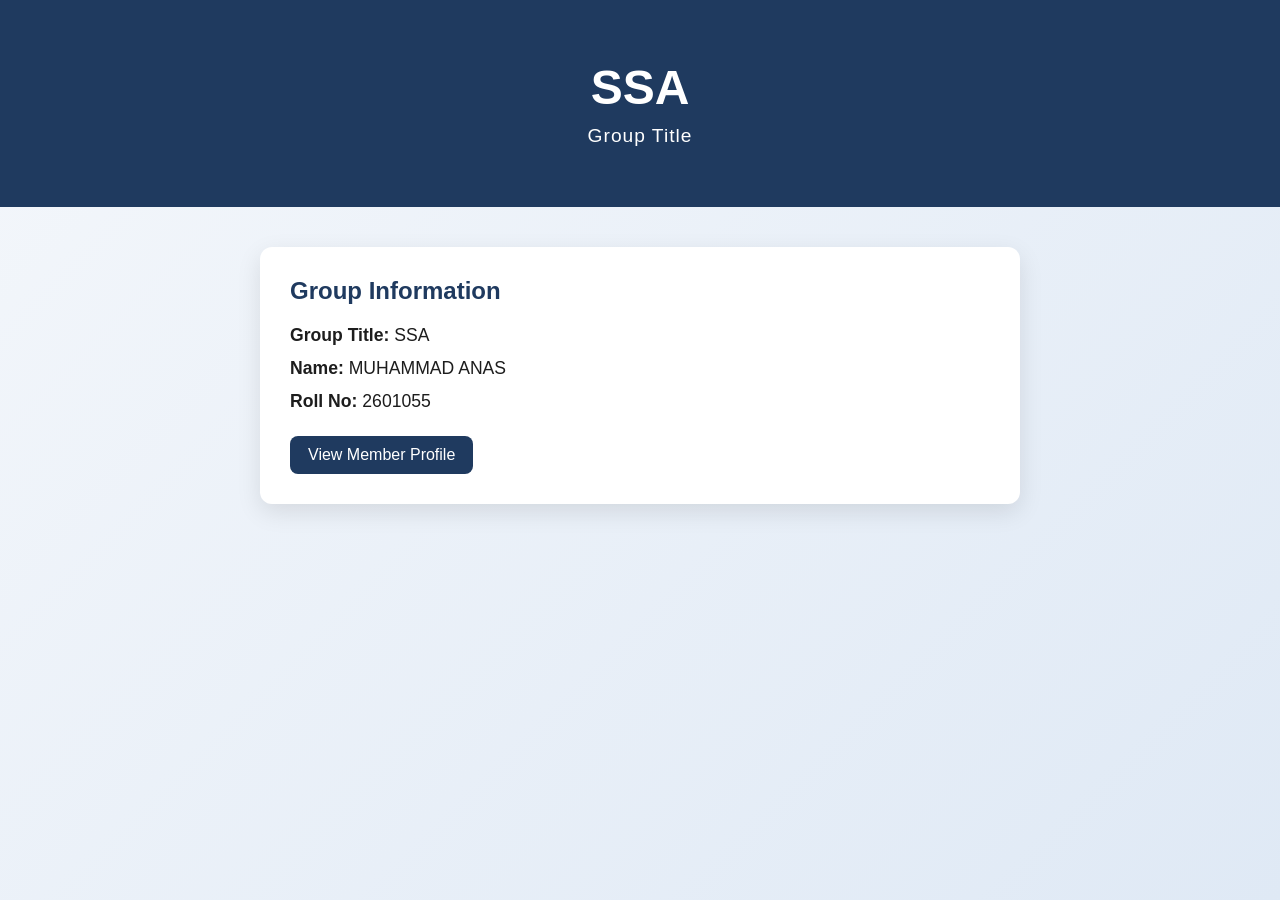
==== index.html @ 16bb84de "Add SSA website pages" ====
<!DOCTYPE html>
<html lang="en">
  <head>
    <meta charset="UTF-8" />
    <meta name="viewport" content="width=device-width, initial-scale=1.0" />
    <title>SSA Group</title>
    <link rel="stylesheet" href="style.css" />
  </head>
  <body>
    <header class="hero">
      <h1>SSA</h1>
      <p>Group Title</p>
    </header>

    <main class="container">
      <section class="card">
        <h2>Group Information</h2>
        <p><strong>Group Title:</strong> SSA</p>
        <p><strong>Name:</strong> MUHAMMAD ANAS</p>
        <p><strong>Roll No:</strong> 2601055</p>
        <a href="member2.html">View Member Profile</a>
      </section>
    </main>
  </body>
</html>
---- style.css ----
* {
  margin: 0;
  padding: 0;
  box-sizing: border-box;
}

body {
  font-family: Arial, sans-serif;
  background: linear-gradient(135deg, #f4f7fb, #dfe9f5);
  color: #1d1d1d;
  min-height: 100vh;
}

.hero {
  background: #1f3a5f;
  color: white;
  text-align: center;
  padding: 60px 20px;
}

.hero.small {
  padding: 40px 20px;
}

.hero h1 {
  font-size: 3rem;
  margin-bottom: 10px;
}

.hero p {
  font-size: 1.2rem;
  letter-spacing: 1px;
}

.container {
  max-width: 800px;
  margin: 40px auto;
  padding: 0 20px;
}

.card {
  background: white;
  border-radius: 12px;
  box-shadow: 0 8px 24px rgba(0, 0, 0, 0.1);
  padding: 30px;
}

.card h2 {
  margin-bottom: 20px;
  color: #1f3a5f;
}

.card p {
  font-size: 1.1rem;
  margin-bottom: 12px;
}

.card a {
  display: inline-block;
  margin-top: 12px;
  text-decoration: none;
  background: #1f3a5f;
  color: white;
  padding: 10px 18px;
  border-radius: 8px;
}

.card a:hover {
  background: #274d7d;
}
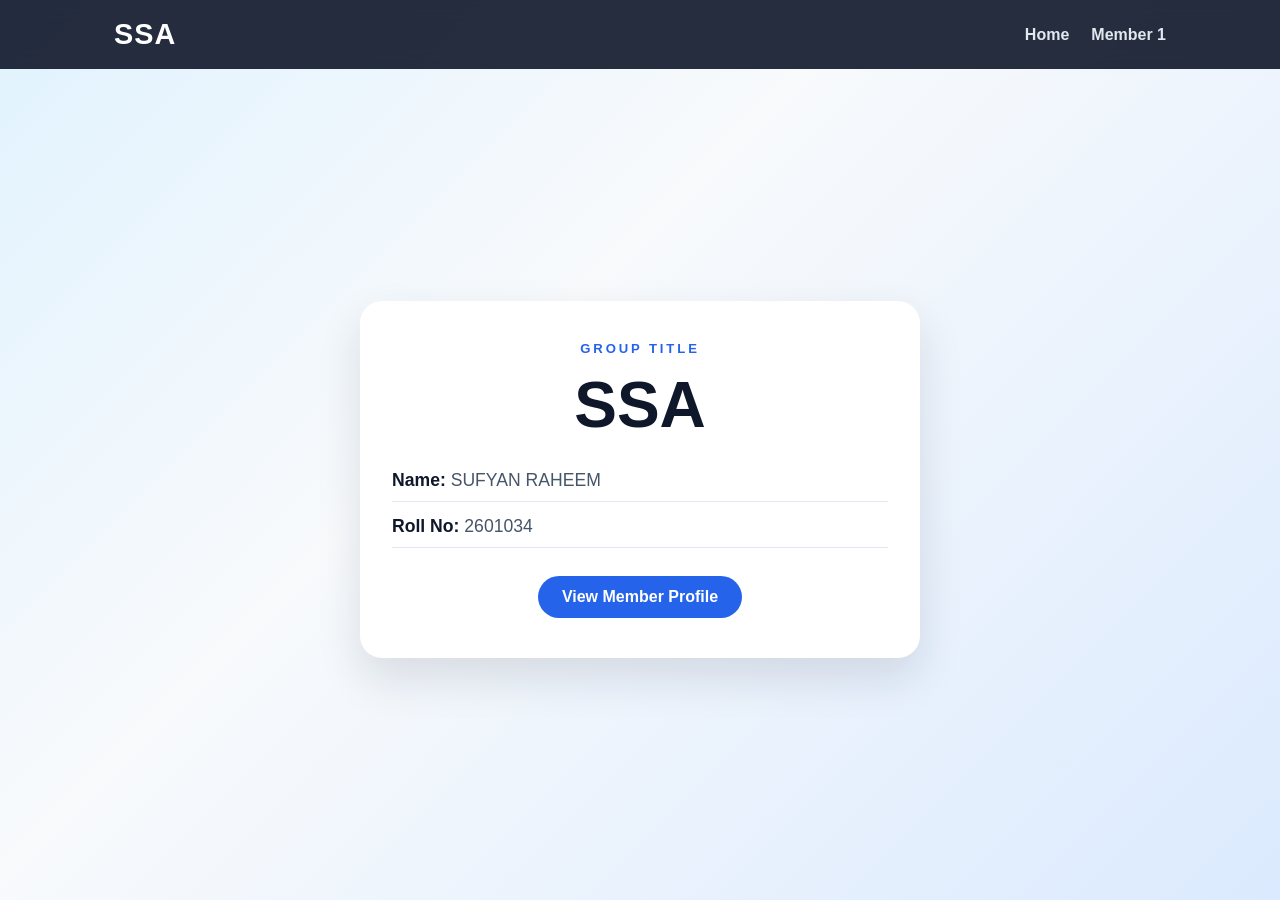
==== commit 9274a273: "Add SSA website landing page" ====
--- a/index.html
+++ b/index.html
@@ -1,25 +1,32 @@
 <!DOCTYPE html>
 <html lang="en">
-  <head>
-    <meta charset="UTF-8" />
-    <meta name="viewport" content="width=device-width, initial-scale=1.0" />
-    <title>SSA Group</title>
-    <link rel="stylesheet" href="style.css" />
-  </head>
-  <body>
-    <header class="hero">
+<head>
+  <meta charset="UTF-8" />
+  <meta name="viewport" content="width=device-width, initial-scale=1.0" />
+  <title>SSA Group</title>
+  <link rel="stylesheet" href="style.css" />
+</head>
+<body>
+  <header class="site-header">
+    <nav class="nav">
+      <div class="brand">SSA</div>
+      <div class="nav-links">
+        <a href="index.html">Home</a>
+        <a href="member1.html">Member 1</a>
+      </div>
+    </nav>
+  </header>
+
+  <main class="container">
+    <section class="hero card">
+      <p class="eyebrow">GROUP TITLE</p>
       <h1>SSA</h1>
-      <p>Group Title</p>
-    </header>
-
-    <main class="container">
-      <section class="card">
-        <h2>Group Information</h2>
-        <p><strong>Group Title:</strong> SSA</p>
-        <p><strong>Name:</strong> MUHAMMAD ANAS</p>
-        <p><strong>Roll No:</strong> 2601055</p>
-        <a href="member2.html">View Member Profile</a>
-      </section>
-    </main>
-  </body>
+      <div class="info-list">
+        <p><span>Name:</span> SUFYAN RAHEEM</p>
+        <p><span>Roll No:</span> 2601034</p>
+      </div>
+      <a class="button" href="member1.html">View Member Profile</a>
+    </section>
+  </main>
+</body>
 </html>
--- a/style.css
+++ b/style.css
@@ -1,70 +1,162 @@
+:root {
+  --primary: #0f172a;
+  --secondary: #2563eb;
+  --accent: #f8fafc;
+  --text: #1e293b;
+  --muted: #475569;
+  --card: #ffffff;
+  --shadow: 0 20px 45px rgba(15, 23, 42, 0.12);
+}
+
 * {
+  box-sizing: border-box;
   margin: 0;
   padding: 0;
-  box-sizing: border-box;
 }
 
 body {
-  font-family: Arial, sans-serif;
-  background: linear-gradient(135deg, #f4f7fb, #dfe9f5);
-  color: #1d1d1d;
+  font-family: Arial, Helvetica, sans-serif;
+  background: linear-gradient(135deg, #e0f2fe, #f8fafc 40%, #dbeafe);
+  color: var(--text);
   min-height: 100vh;
 }
 
-.hero {
-  background: #1f3a5f;
-  color: white;
-  text-align: center;
-  padding: 60px 20px;
+.site-header {
+  background: rgba(15, 23, 42, 0.9);
+  backdrop-filter: blur(8px);
+  position: sticky;
+  top: 0;
+  z-index: 10;
 }
 
-.hero.small {
+.nav {
+  max-width: 1100px;
+  margin: 0 auto;
+  padding: 18px 24px;
+  display: flex;
+  justify-content: space-between;
+  align-items: center;
+}
+
+.brand {
+  font-size: 1.8rem;
+  font-weight: 700;
+  color: #ffffff;
+  letter-spacing: 1px;
+}
+
+.nav-links {
+  display: flex;
+  gap: 22px;
+}
+
+.nav-links a {
+  color: #e2e8f0;
+  text-decoration: none;
+  font-weight: 600;
+}
+
+.nav-links a:hover {
+  color: #93c5fd;
+}
+
+.container {
+  min-height: calc(100vh - 80px);
+  display: grid;
+  place-items: center;
   padding: 40px 20px;
 }
 
-.hero h1 {
-  font-size: 3rem;
-  margin-bottom: 10px;
+.card {
+  width: min(100%, 560px);
+  background: var(--card);
+  border-radius: 22px;
+  box-shadow: var(--shadow);
+  padding: 40px 32px;
+  text-align: center;
 }
 
-.hero p {
-  font-size: 1.2rem;
-  letter-spacing: 1px;
-}
-
-.container {
-  max-width: 800px;
-  margin: 40px auto;
-  padding: 0 20px;
-}
-
-.card {
-  background: white;
-  border-radius: 12px;
-  box-shadow: 0 8px 24px rgba(0, 0, 0, 0.1);
-  padding: 30px;
-}
-
-.card h2 {
-  margin-bottom: 20px;
-  color: #1f3a5f;
-}
-
-.card p {
-  font-size: 1.1rem;
+.eyebrow {
+  color: var(--secondary);
+  font-size: 0.82rem;
+  letter-spacing: 0.18rem;
+  font-weight: 700;
   margin-bottom: 12px;
 }
 
-.card a {
-  display: inline-block;
-  margin-top: 12px;
-  text-decoration: none;
-  background: #1f3a5f;
-  color: white;
-  padding: 10px 18px;
-  border-radius: 8px;
+h1, h2 {
+  color: var(--primary);
+  margin-bottom: 20px;
 }
 
-.card a:hover {
-  background: #274d7d;
+h1 {
+  font-size: clamp(2.5rem, 6vw, 4rem);
 }
+
+.info-list {
+  text-align: left;
+  margin: 28px 0;
+  display: grid;
+  gap: 14px;
+}
+
+.info-list p {
+  font-size: 1.1rem;
+  color: var(--muted);
+  border-bottom: 1px solid #e2e8f0;
+  padding-bottom: 10px;
+}
+
+.info-list span {
+  font-weight: 700;
+  color: var(--primary);
+}
+
+.button {
+  display: inline-block;
+  background: var(--secondary);
+  color: white;
+  text-decoration: none;
+  padding: 12px 24px;
+  border-radius: 999px;
+  font-weight: 700;
+  transition: transform 0.2s ease;
+}
+
+.button:hover {
+  transform: translateY(-2px);
+}
+
+.button.secondary {
+  background: var(--primary);
+}
+
+.avatar {
+  width: 96px;
+  height: 96px;
+  border-radius: 50%;
+  background: linear-gradient(135deg, #2563eb, #60a5fa);
+  color: white;
+  font-size: 2rem;
+  font-weight: 700;
+  display: grid;
+  place-items: center;
+  margin: 0 auto 20px;
+  box-shadow: 0 12px 25px rgba(37, 99, 235, 0.25);
+}
+
+@media (max-width: 600px) {
+  .nav {
+    flex-direction: column;
+    gap: 12px;
+  }
+
+  .nav-links {
+    gap: 14px;
+    font-size: 0.95rem;
+  }
+
+  .card {
+    padding: 28px 22px;
+  }
+}
